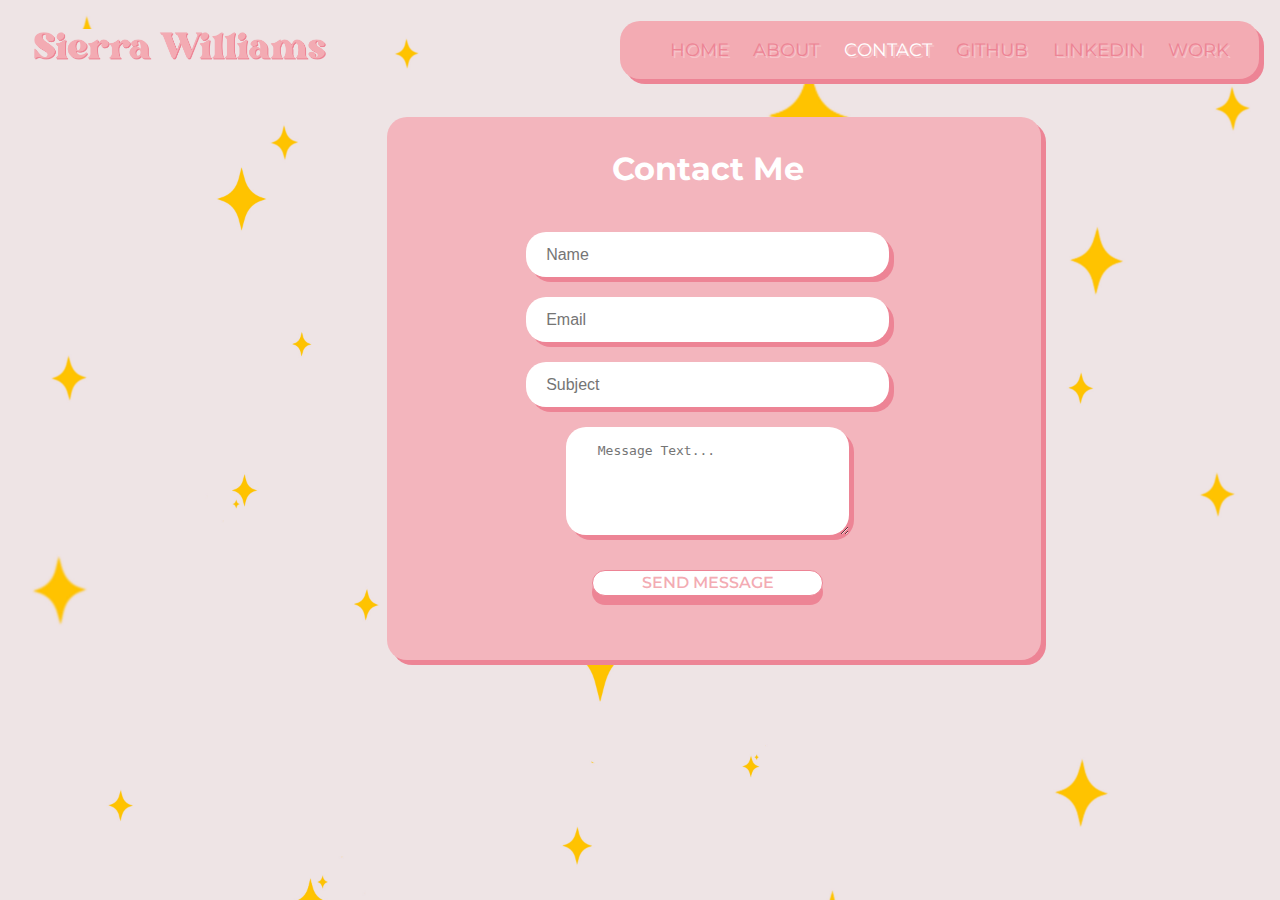
==== contact.html @ 2314d43c "added so much" ====
<!DOCTYPE html>
<html>
    <head>
        <title>Contact</title>
        <meta charset="utf-8">
        <meta name="viewport" content="width=device-width, initial-scale=1">
        <link href="css/contact.css" rel="stylesheet">
        <script src="js/main.js"></script>
    </head>
    <body>
        <header>
            <div id="topnav">
                <img id="logo" src="imgs/name2.png" width="300">
                <div id="nav">
                    <ul id="navbar">
                        <li class="nav-items"><a href="main.html#HOME">HOME</a></li>
                        <li class="nav-items"><a href="main.html#ABOUT">ABOUT</a></li>
                        <li class="nav-items"><a class="active" href="contact.html">CONTACT</a></li>
                        <li class="nav-items"><a href="https://github.com/sierrawillliams">GITHUB</a></li>
                        <li class="nav-items"><a href="https://www.linkedin.com/in/sierrawillliams/">LINKEDIN</a></li>
                        <li class="nav-items"><a href="work.html">WORK</a></li>
                    </ul>
                </div>
            </div>
        </header>
        <div  class="main-stuff">
            <h1 id="title_">Contact Me</h1>  
            <div class="">
                <form id="fcf-form-id" class="fcf-form-class contact-form" method="post" action="contact-form-process.php">
                    <div class="row">
                        <div class="col-md-6">
                            <input type="text" class="form-control" id="name" placeholder="Name">
                            <input type="email" class="form-control" id="email" placeholder="Email">
                            <input type="text" class="form-control" id="subject" placeholder="Subject">                                
                        </div>
                        <div class="btn">
                            <textarea class="form-control" id="message" rows="25" cols="33" placeholder="  Message Text..."></textarea>
                            <button type="button" class="btn btn-default submit-btn form_submit">SEND MESSAGE</button>                                
                        </div>
                    </div>
                </form>
            </div>
    </body>
</html>
---- css/contact.css ----
@font-face {
    font-family: Bright;
    src: url(font/Bright\ DEMO.otf);
}

@font-face {
    font-family: Montserrat;
    src: url(font/Montserrat-VariableFont_wght.ttf);
}

#logo {
    margin: 0.2%;
    padding: 1.5%;
}

body {
    background-image: url(../imgs/ACADBD16-702D-4A08-807D-36D215C29134.JPEG);
    background-size: cover;
}

#nav {
    background-color: #f3abb3;
    margin: 1%;
    box-shadow: 5px 5px #ed8495;
    border-radius: 20px;
    text-shadow: 2px 2px #f6c4ca;
}

#navbar {
    list-style: none;
    font-size: large;
    margin-right: 20px;
}

.nav-items {
    display: inline;
    padding: 10px;
}

#topnav {
    overflow: hidden;
}

#nav {
    float: right;
}

.nav-items:hover {
    background-color: #f7c7cd;
    color: white;
}

.active {
    color: white;
}

a   {
    text-decoration: none;
    font-family: Montserrat;
    color: #ed8495;


}

.main-stuff {
    font-family: Montserrat;
    background-color: #f3b5bd;
    color: white;
    margin: 2%;
    margin-left: 30%;
    float: left;
    padding-right: 1%;
    animation: fadeIn 3s;
    box-shadow: 5px 5px #ed8495;
    border-radius: 20px;
}

@keyframes fadeIn {
    0% {opacity: 0;}
    100% {opacity: 1;}
}

#title_ {
    text-align: center;
    margin-bottom: -3%;
    margin-top: 5%;
}

.contact-form {
    padding: 10%;
    text-align: center;
}

.contact-form .form-control {
height: 43px;
border-radius: 0px;
margin-bottom: 20px;
border: 0px solid #f3b5bd;
border-radius: 20px;
box-shadow: 5px 5px #ed8495;
}

input::placeholder {
    padding-left: 5%;
}

textarea::placeholder {
    padding-left: 5%;
    padding-top: 5%;
}

.contact-form #message{
    height: 104px;
    width: auto;
}

.form_submit{
    width: 45%;
    font-family: Montserrat;
    font-weight: 550;
    text-decoration: none;
    background-color: white;
    color: #f3abb3;
    border: #ed8495 1px solid;
    padding: 0.5%;
    margin-top: 2%;
    border-radius: 20px;
    box-shadow: 0 9px #ed8495;
}

.form_submit:active {
    background-color: #f3b5bd;
    box-shadow: 0 5px #ed8495;
    transform: translateY(4px);
    color: white;
}


input, textarea, button {
    font-size: medium;
}

.btn {
    text-align: center;
}

#name, #email, #subject {
    width: 70%;
}
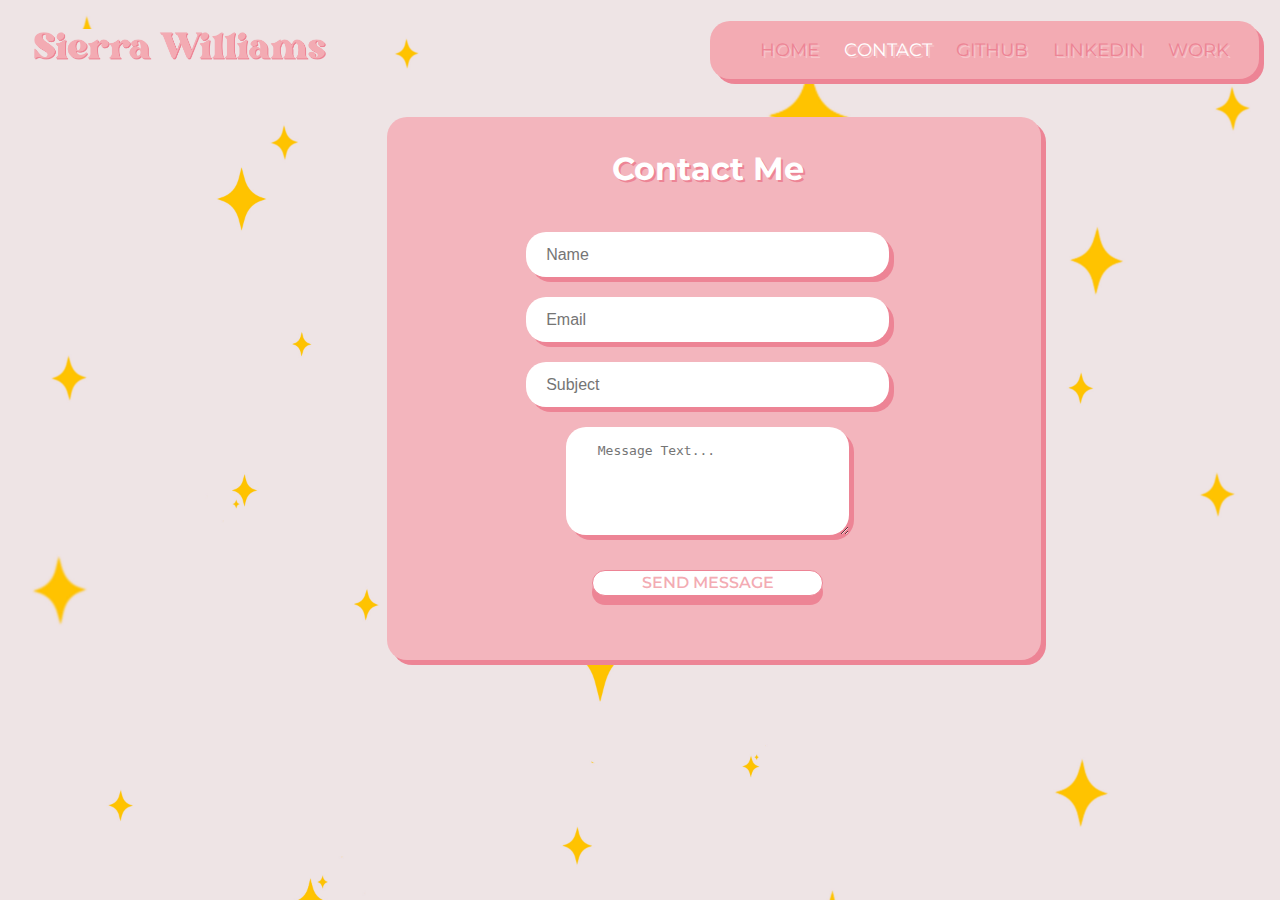
==== commit da0ad365: "almost done" ====
--- a/contact.html
+++ b/contact.html
@@ -14,7 +14,6 @@
                 <div id="nav">
                     <ul id="navbar">
                         <li class="nav-items"><a href="main.html#HOME">HOME</a></li>
-                        <li class="nav-items"><a href="main.html#ABOUT">ABOUT</a></li>
                         <li class="nav-items"><a class="active" href="contact.html">CONTACT</a></li>
                         <li class="nav-items"><a href="https://github.com/sierrawillliams">GITHUB</a></li>
                         <li class="nav-items"><a href="https://www.linkedin.com/in/sierrawillliams/">LINKEDIN</a></li>
--- a/css/contact.css
+++ b/css/contact.css
@@ -84,6 +84,7 @@
     text-align: center;
     margin-bottom: -3%;
     margin-top: 5%;
+    text-shadow: 2px 2px #ed8495;
 }
 
 .contact-form {
